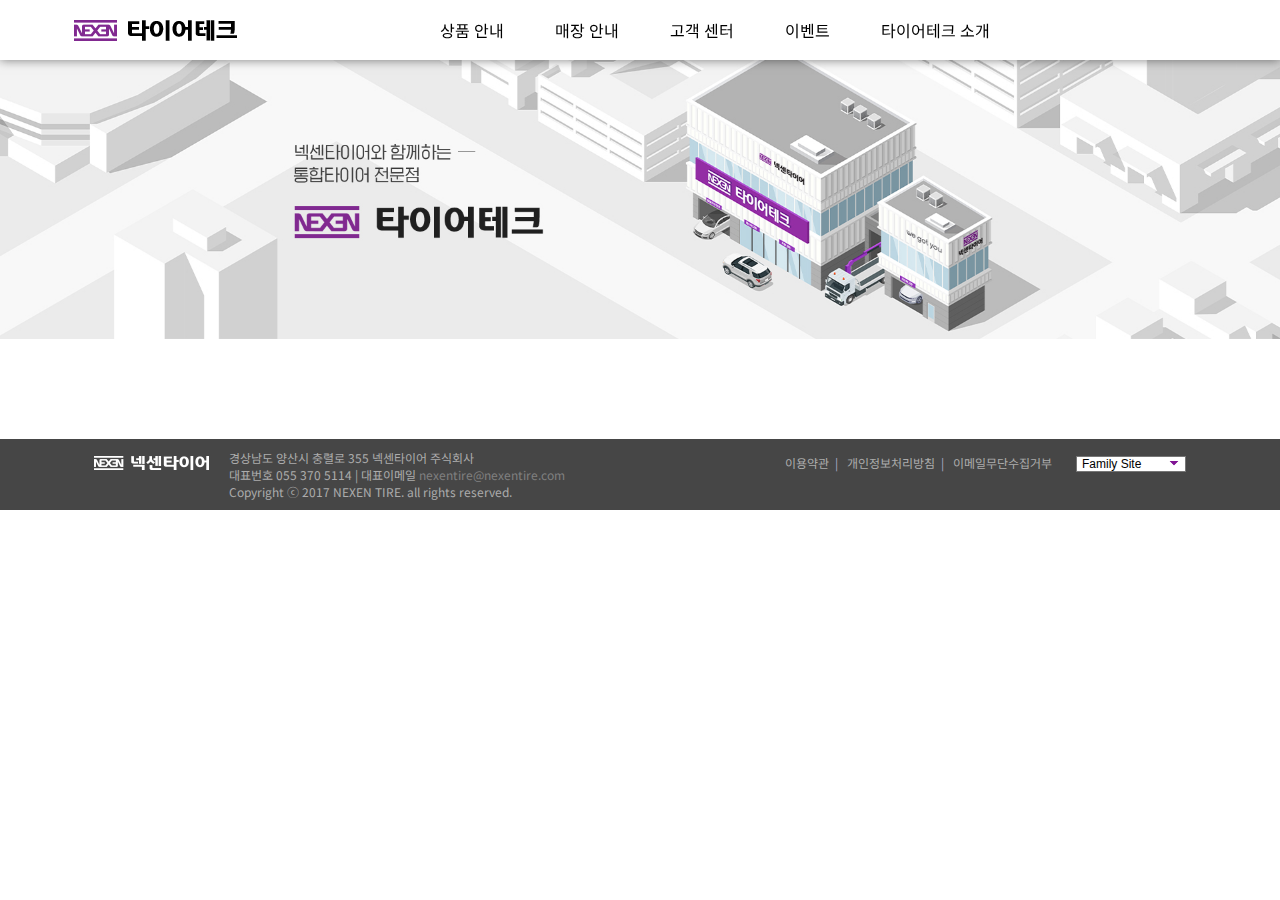
==== index.html @ 2cf9bbc4 "Initial commit" ====
<!DOCTYPE html>
<html lang="ko">
<head>
    <meta charset="UTF-8">
    <meta http-equiv="X-UA-Compatible" content="IE=edge">
    <meta name="viewport" content="width=device-width, initial-scale=1.0">
    <title>타이어테크</title>
    <link rel="stylesheet" href="css/reset.css">
    <link rel="stylesheet" href="css/basic.css">
    <link rel="stylesheet" href="css/responsive.css">
    <script src="js/prefixfree.min.js"></script>
    <script src="js/jquery-3.6.0.min.js"></script>
</head>
<body onload="window.open('popup.html','pop','width=480; height=448; left=700; top=300;')"></body>
<body>
    <div class="header_container">
        <header>
            <div class="header_main">
                <h1>
                    <a href="#">타이어테크</a>
                </h1>
                <button class="trigger">
                    <span></span>
                    <span></span>
                    <span></span>
                </button>
            </div><!--header_main End-->
            <div class="gnb">
                <div class="navbar">
                    <ul class="navbar_gnb">
                        <li>
                            <a href="#">상품 안내</a>
                            <div class="icon"></div><!--icon-->
                            <ul class="sub">
                                <li>
                                    <a href="product1.html">내 차에 맞는 <br>타이어 찾기</a>
                                </li>
                                <li>
                                    <a href="product2.html">승용차용</a>
                                </li>
                                <li>
                                    <a href="product3.html">SUV용</a>
                                </li>
                                <li>
                                    <a href="product4.html">WINTER</a>
                                </li>
                                <li>
                                    <a href="product5.html">보증제 안내</a>
                                </li>
                            </ul>
                        </li>
                        <li>
                            <a href="#">매장 안내</a>
                            <div class="icon"></div><!--icon-->
                            <ul class="sub">
                                <li>
                                    <a href="#">매장 찾기</a>
                                </li>
                                <li>
                                    <a href="#">신규 매장 안내</a>
                                </li>
                                <li>
                                    <a href="#">우수 매장 안내</a>
                                </li>
                            </ul>
                        </li>
                        <li>
                            <a href="#">고객 센터</a>
                            <div class="icon"></div><!--icon-->
                            <ul class="sub">
                                <li>
                                    <a href="#">고객 문의</a>
                                </li>
                                <li>
                                    <a href="#">타이어 상식</a>
                                </li>
                                <li>
                                    <a href="#">타이어 <br>자가 진단</a>
                                </li>
                            </ul>
                        </li>
                        <li>
                            <a href="#">이벤트</a>
                            <div class="icon"></div><!--icon-->
                            <ul class="sub">
                                <li>
                                    <a href="#">이벤트</a>
                                </li>
                            </ul>
                        </li>
                        <li>
                            <a href="#">타이어테크 소개</a>
                            <div class="icon"></div><!--icon-->
                            <ul class="sub">
                                <li>
                                    <a href="#">타이어 테크</a>
                                </li>
                                <li>
                                    <a href="#">가맹점 <br>개설 안내</a>
                                </li>
                                <li>
                                    <a href="#">광고/홍보</a>
                                </li>
                            </ul>
                        </li>
                    </ul>
                </div><!--navbar End-->
            </div><!--gnb End-->
        </header>
        <div class="sub_shadow"></div><!--sub_shadow End-->
    </div><!--header_container End-->

    <div class="visual">
        <img src="img/m_keyvisual.jpg" alt="모바일용 메인 비주얼" class="visual_m">
        <img src="img/keyvisual2.jpg" alt="pc용 메인 비주얼" class="visual_pc">
    </div><!--visual End-->

    <div class="product_container">

    </div>

    <div class="footer_wrap">
        <footer>
            <div class="logo">
                <img src="img/footer_logo.png" alt="푸터 로고">
            </div>
            <div class="info">
                경상남도 양산시 충렬로 355 넥센타이어 주식회사<br>
                대표번호 055 370 5114 | 대표이메일 <span>nexentire@nexentire.com</span>
                <p>Copyright ⓒ 2017 NEXEN TIRE. all rights reserved.</p>
            </div>
            <div class="link_box">
                <div class="link">
                    <a href="#">이용약관</a>&nbsp; | &nbsp;
                    <a href="#">개인정보처리방침</a>&nbsp; | &nbsp;
                    <a href="#">이메일무단수집거부</a>
                </div>
                <div class="family_site">
                    <select name="fam" id="">
                        <option value="">Family Site</option>
                        <option value="">넥센타이어</option>
                        <option value="">넥스트레벨</option>
                        <option value="">(주)넥센</option>
                        <option value="">KNN</option>
                        <option value="">넥센타이어 네이버 블로그</option>
                        <option value="">넥센타이어 페이스북</option>
                        <option value="">넥세타이어 유튜브</option>
                        <option value="">넥센타이어 네이버 포스트</option>
                    </select>
                </div>
            </div>
        </footer>
    </div>


    <script src="https://unpkg.com/swiper@8/swiper-bundle.min.js"></script>
    <script src="js/main.js"></script>
</body>
</html>
---- css/basic.css ----
@charset "UTF-8";
@import url('https://fonts.googleapis.com/css2?family=Noto+Sans+KR:wght@100;300;400;500;700;900&display=swap');

body {
    font-family:'Noto Sans KR', '맑은 고딕', Arial, Helvetica, sans-serif;
}


.header_container {
    position:fixed;
    top:0;
    left:0;
    width:100%;
    height:60px;
    background:#fff;
    box-shadow:0 0 10px rgba(0,0,0,0.5);
    z-index:10000;
}
header {
    width:1092px;
    margin:auto;
}
.header_main {}
.header_main h1 {
    float:left;
    margin-top:20px;
    margin-left:-20px;
}
.header_main h1 a {
    display:block;
    width:163px;
    height:21px;
    background:url('../img/logo.png') no-repeat;
    text-indent:-9999px;
}
.trigger {
    display:none;
}

.gnb {}
.gnb .navbar {}
.gnb .navbar_gnb {
    margin-left:163px;
    text-align:center;
}
.gnb .navbar_gnb > li {
    display:inline-block;
}
.gnb .navbar_gnb > li > a {
    display:block;
    padding:0 30px 0 17px;
    line-height:60px;
    color:#000;
}

.gnb .sub {
    display:none;
    position:absolute;
    top:70px;
    z-index:1001;
}
.gnb .sub li {}
.gnb .sub a {
    display:block;
    padding:10px 30px 0 17px;
    font-size:14px;
    font-weight:300;
    color:#fff;
}
.gnb .sub a:hover {
    color:#ce65e1;
}


.sub_shadow {
    display:none;
    position:absolute;
    top:60px;
    width:100%;
    height:200px;
    background:rgba(0,0,0,0.7);
    z-index:1000;
}

.visual {
    text-align:center;
}
.visual_m {
    display:none;
}
.visual_pc {
    max-width:100%;
}

.main_container {}
.search {
    position:relative;
    top:-25px;
    width:650px;
    margin:auto;
    border:1px solid #ccc;
    padding:12px 30px;
    border-radius:100px;
    background:#fff;
}
.search ul {
    display:flex;
    justify-content:space-between;
}
.search li {
    position:relative;
}
.search li::before {
    position:absolute;
    left:-32px;
    content:"";
    width:1px;
    height:30px;
    background:#ccc;
}
.search li:first-child::before {
    display:none;
}
.search a {}
.search a .pc {}
.search a .mobile {
    display:none;
}

.service_wrap {}
.service {
    width:1092px;
    margin:auto;
}
.service::after {
    display:block;
    content:"";
    clear:both;
}
.service .item {
    float:left;
    padding:0 8px;
}



.service .service_item1 {
    width:50%;
}
.service_right_wrap {
    width:50%;
    float:left;
}
.service .service_item2 {
    width:50%
}
.service .service_item3 {
    width:50%;
}
.service .service_item4 {
    margin-top:30px;
}

.service a .pc {}
.service a .mobile {
    display:none;
}

.service img {
    max-width:100%;
}

.sns_wrap {
    margin-top:70px;
    padding:50px 0;
    background:#EEEEEE;
}
.sns {
    width:1092px;
    margin:auto;
}
.sns h3 {
    font-size:30px;
    color:#414042;
    padding-left:10px;
}

.sns .item_wrap {}
.sns .item_wrap:after {
    display:block;
    content:"";
    clear:both;
}
.sns .item {
    float:left;
    width:25%;
    padding:0 10px;
}
.sns .item a {
    display:block;
    margin:10px 0;
}
.sns .thumb {
    padding-bottom:100%;
    height:0;
}
.sns .thumb img {
    width:100%;
}

.footer_wrap {
    padding:10px 0;
    background:#464646;
}
footer {
    width:1092px;
    margin:auto;
}
footer:after {
    display:block;
    content:"";
    clear:both;
}
.logo {
    float:left;
}
.info {
    float:left;
    color:#acacac;
    font-size:12px;
    margin-left:20px;
}
.info span {
    color:#808080;
}
.link_box {
    float:right;
}
.link {
    display:inline-block;
    color:#acacca;
    font-size:12px;
    margin-right:20px;
}
.link a {
    color:#acacac;
}
.family_site {
    display:inline-block;
}
.family_site select {
    font-size:12px;
    width:110px;
    padding-left:5px;
    background:#fff url('../img/icon_snb_arr.png') no-repeat right center;
    appearance:none;
}
.family_site option {}

/* sub 페이지 */
.container {
    width:1092px;
    padding:0 20px;
    margin:auto;
}

.product_container {
    margin-bottom:100px;
}
.keyvisual {
    position:relative;
    height:170px;
    background:#eee;
}
.keyvisual .title {
    position:absolute;
    top:75px;
    width:100%;
    text-align:center;
    z-index:1;
}
.keyvisual h1 {
    font-size:48px;
    font-weight:500;
    color:#333;
}
.keyvisual .visual {
    display:table-cell;
    height:170px;
    vertical-align:bottom;

}
.keyvisual .visual img {
    max-width:100%;
}

.sub_nav {
    border-bottom:1px solid #ccc;
}
.sub_nav table {
    margin:auto;
}
.sub_nav table td {
    position:relative;
    padding:0 20px;
}
.sub_nav table td a {
    display:inline-block;
    padding:10px;
    color: #636363;
}
.sub_nav table td.active a {
    border-bottom:1px solid #791e88;
    font-weight:700;
    color:#791e88;
    margin-bottom:-1px;
}
.sub_nav table td.active:after {
    position:absolute;
    content:"";
    bottom:-6px;
    left:50%;
    margin-left:-11px;
    width:22px;
    height:5px;
    background:url('../img/sub/icon_snb_arr.png');
}

.content_wrap {}
.product_cont {
    position:relative;
    margin-top:40px;
}
.product_title {
    margin-bottom:15px;
}
.product_title strong {
    display:block;
    font-size:35px;
    color:#333;
    font-weight:500;
    margin-bottom:5px;
}
.product_title span {
    display:block;
    color:#636363;
    font-weight:300;
}

.sns_button {
    position:absolute;
    top:0;
    right:0;
}
.sns_button a {
    padding-left:4px;
}
.sns_button a:before {
    display:inline-block;
    content:"";
    width:1px;
    height:13px;
    background:#ccc;
    margin-right:3px;
}
.sns_button a:first-child:before {
    display:none;
}

.title_img {}
.title_img img {
    max-width:100%;
}
.find_btn_wrap {
    padding-top:50px;
    text-align:center;
}
.btn {
    padding:10px 15px;
    font-size:17px;
    font-weight:700;
    background:#fff;
    outline:none;
    cursor:pointer;
}
.purple {
    border:1px solid #791e88;
    color:#791e88;
}

/* pop up */
.pop_up_wrap {
    position:relative;
    width: 480px;
}
.pop_up {
    height: 400px;
}
.swiper-wrapper {
    
}
.swiper-slide {
    border-bottom:1px solid #ccc;
}
.swiper-slide img {
    width:480px;
    height:100%;
    object-fit: cover;
}

.pop_up .btn {
    padding:10px;
}
.btn input {}
.btn label {
    font-weight:400;
}
.btn button {
    position:absolute;
    bottom:10px;
    right:30px;
    background:transparent;
    outline:none;
    border:0;
    cursor:pointer;
}

.btn button .txt {
    display:inline-block;
    font-size:16px;
    font-weight:400;
}
.btn button span:nth-child(2), .btn button span:nth-child(3) {
    position:absolute;
    top:10px;
    background:#000;
    width:16px;
    height:1px;
    border-radius:2px;
}
.btn button span:nth-child(2) {
    transform:rotate(45deg);
}
.btn button span:nth-child(3) {
    transform:rotate(-45deg);
}
---- css/responsive.css ----
@charset "UTF-8";
@import url('https://fonts.googleapis.com/css2?family=Noto+Sans+KR:wght@100;300;400;500;700;900&display=swap');

@media (max-width:1169px){
    header {
        position:relative;
        width:auto;
        margin:0 10px;
    }
    .header_main h1 {
        text-indent:-9999px;
        margin-left:0;
    }
    .trigger {
        position:relative;
        display:block;
        float:right;
        outline:none;
        width:22px;
        height:22px;
        background:transparent;
        border:0;
        vertical-align:bottom;
        margin:20px 10px 0 0;
        cursor:pointer;
    }
    .trigger span {
        position:absolute;
        left:0;
        display:block;
        width:22px;
        height:2px;
        border-radius:1px;
        background:#932da4;
        transition:0.5s;
    }
    .trigger span:nth-child(1) {
        top:4px;
    }
    .trigger span:nth-child(2) {
        top:50%;
        transform:translateY(-50%);
    }
    .trigger span:nth-child(3) {
        bottom:4px;
    }

    .trigger.open {}
    .trigger.open span {}
    .trigger.open span:nth-child(1) {
        transform:rotate(45deg);
        margin-top:6px;
    }
    .trigger.open span:nth-child(2) {
        width:0;
    }
    .trigger.open span:nth-child(3) {
        transform:rotate(-45deg);
        margin-bottom:6px;
    }

    .gnb {
        position:fixed;
        top:0;
        right:-250px;
        bottom:0;
        width:250px;
        background:#2d2d2d;
    }
    .gnb .navbar {
        padding-bottom:100px;
    }
    .gnb .navbar_gnb {
        margin-left:0;
        text-align:left;
    }
    .gnb .navbar_gnb > li {
        position:relative;
        display:block;
    }
    .gnb .navbar_gnb > li > a {
        padding:0 30px 0 17px;
        color:#fff;
        transition:0.5s;
    }
    .icon {
        position:absolute;
        top:22px;
        right:10px;
        width:14px;
        height:14px;
        transition:0.5s;
    }
    .icon::after, .icon::before {
        position:absolute;
        display:block;
        content:"";
        width:14px;
        height:4px;
        background:#fff;
        top:50%;
        transform:translateY(-50%);
    }
    .icon::after {
        transform:rotate(90deg);
        margin-top:-2px;
    }
    .icon::before {}

    .gnb .navbar_gnb > li.on {}
    .gnb .navbar_gnb > li.on > a {
        color:#c36fdc;
    }
    .gnb .navbar_gnb > li.on .icon {
        transform:rotate(45deg);
    }
    .gnb .navbar_gnb > li.on .icon::after,  .gnb .navbar_gnb > li.on .icon::before {
        background:#c36fdc;
    }

    .gnb .sub {
        display:none;
        position:relative;
        top:0;
        background:#434144;
        padding-bottom:15px;
    }
    .gnb .sub li {}
    .gnb .sub br {
        display:none;
    }
    .gnb .sub a {}
    .gnb .sub a:hover {}

    .service {
        width:952px;
    }
    .sns {
        width:952px;
    }
    footer {
        width:952px;
    }
}









@media (max-width:991px){
    .visual_m {
        display:block;
        max-width:100%;
        margin-top:60px;
    }
    .visual_pc {
        display:none;
    }
    .service {
        width:712px;
    }
    .sns {
        width:712px;
    }
    .sns .item {
        width:33.33%;
    }
    footer {
        position:relative;
        width:712px;
    }
    .footer_wrap {
        padding:10px 20px;
        background:#464646;
    }
    
    .logo {
        float:none;
        margin-bottom:20px;
    }
    .info {
        float:none;
        margin-left:0;
    }
    .link {
        display:none;
    }
    .link_box {
        float:none;
        position:absolute;
        top:0;
        right:0;
    }

    /* 서브페이지 */
    .container {
        width:712px;
        padding:0 6px;
    }
    .sub_nav table {
        width:100%;
    }
    .sub_nav table td {
        padding:0 10px;
    }
    .product_title strong {
        font-size:24px;
    }
    .product_title span {
        font-size:14px;
        line-height:18px;
    }
}










@media (max-width:768px){
    .search_wrap {
        padding:0 20px;
    }
    .search {
        top:-40px;
        width:100%;
    }
    .search li::before {
        left:-9vw;
        height:50px;
    }
    .search a .pc {
        display:none;
    }
    .search a .mobile {
        display:block;
        height:50px;
    }
    .service {
        width:100%;
    }
    .service_wrap {
        padding:0 12px;
    }
    .service .service_item2 {
        width:100%;
        padding-bottom:14px;
    }
    .service .service_item3 {
        width:100%;
    }
    .service a .pc {
        display:none;
    }
    .service a .mobile {
        display:block;
    }
    .sns {
        width:100%;
    }
    .sns h3 {
        padding-left:20px;
    }
    .sns .item_wrap {
        padding:0 10px;
    }
    .sns .item {
        width:50%;
    }
    footer {
        width:100%;
    }

    /* 서브페이지 */
    .container {
        width:100%;
        padding:0 20px;
    }
    .sub_nav {
        display:none;
    }
    .sns_button a:last-child {
        display:none;
    }
    .sns_button img {
        height:23px;
    }
    
}
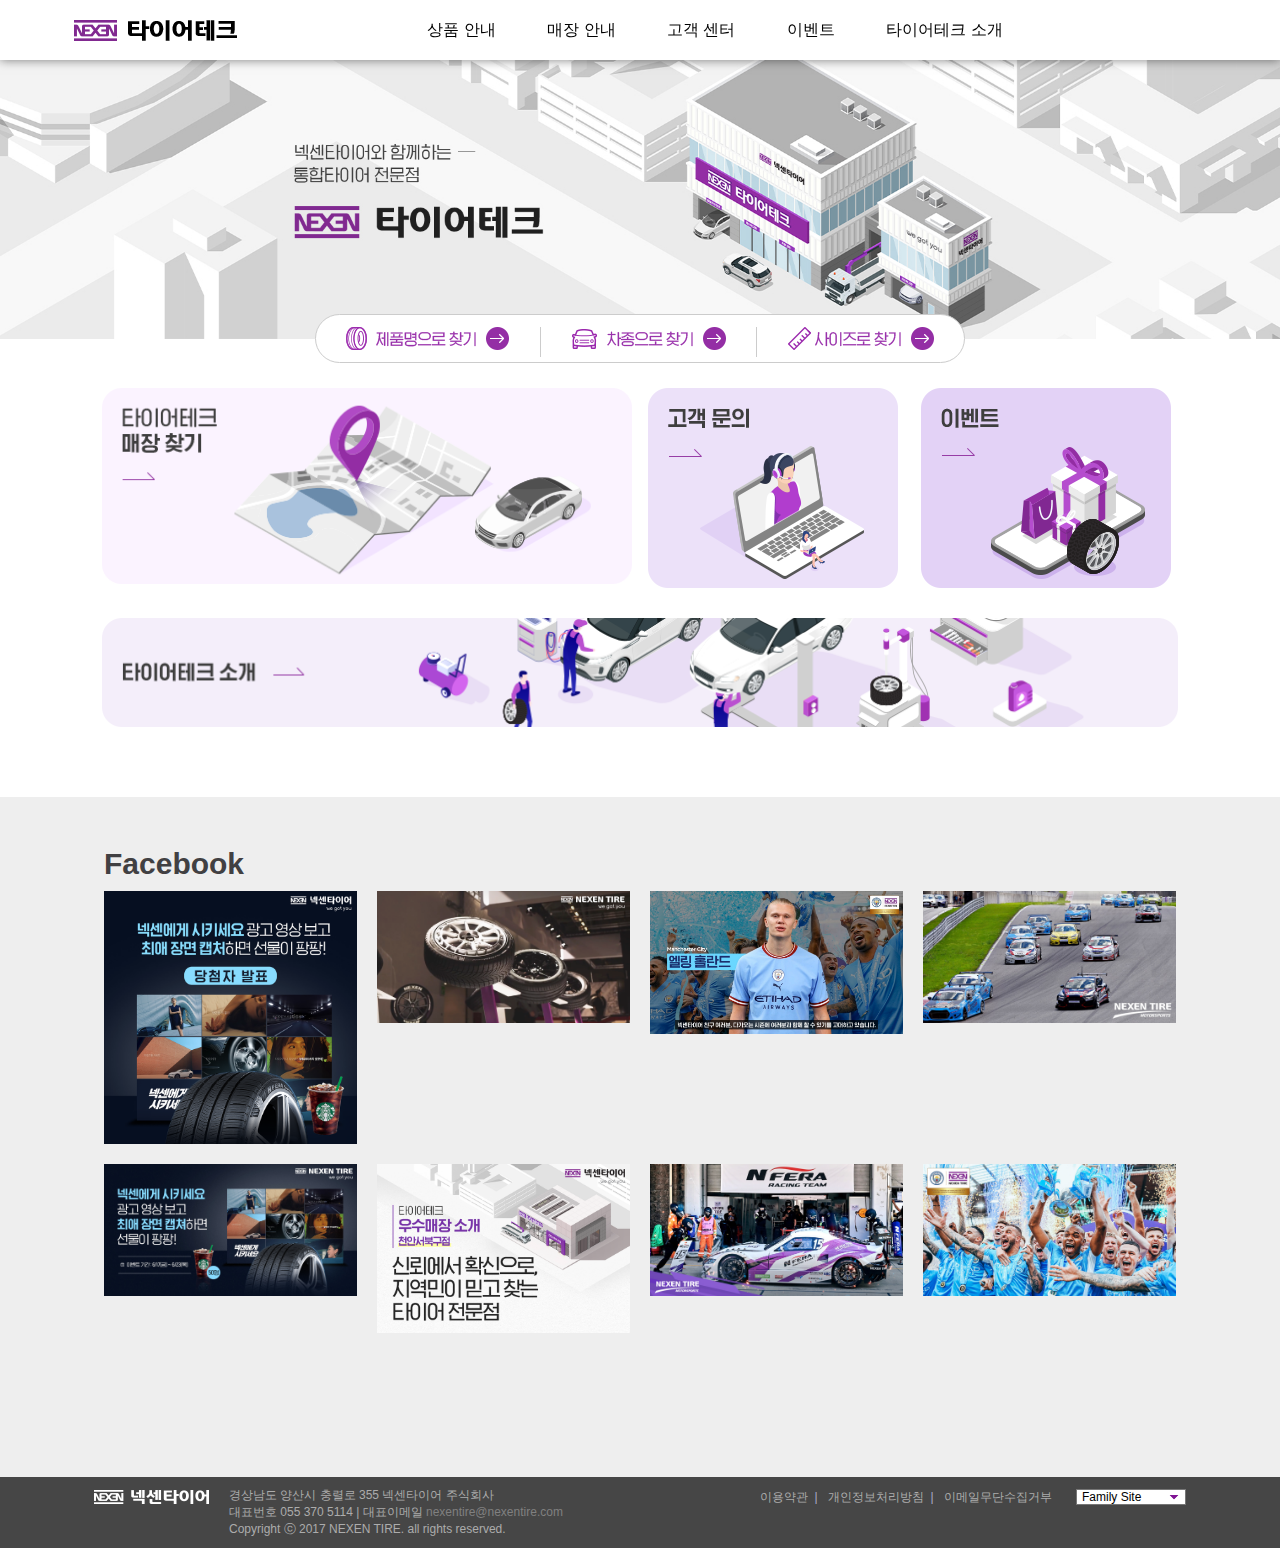
==== commit ee150452: "Update index.html" ====
--- a/index.html
+++ b/index.html
@@ -115,8 +115,128 @@
         <img src="img/keyvisual2.jpg" alt="pc용 메인 비주얼" class="visual_pc">
     </div><!--visual End-->
 
-    <div class="product_container">
-
+    <div class="main_container">
+        <div class="search_wrap">
+            <div class="search">
+                <ul>
+                    <li>
+                        <a href="#">
+                            <img src="img/find_01.png" alt="" class="pc">
+                            <img src="img/m_find_01.png" alt="" class="mobile">
+                        </a>
+                    </li>
+                    <li>
+                        <a href="#">
+                            <img src="img/find_02.png" alt="" class="pc">
+                            <img src="img/m_find_02.png" alt="" class="mobile">
+                        </a>
+                    </li>
+                    <li>
+                        <a href="#">
+                            <img src="img/find_03.png" alt="" class="pc">
+                            <img src="img/m_find_03.png" alt="" class="mobile">
+                        </a>
+                    </li>
+                </ul>
+            </div>
+        </div>
+
+        <div class="service_wrap">
+            <div class="service">
+                <div class="service_item1 item">
+                    <a href="#">
+                        <img src="img/block3_01.png" alt="타이어테크 매장찾기pc" class="pc">
+                        <img src="img/m_block3_01.png" alt="타이어테크 매장찾기mobile" class="mobile">
+                    </a>
+                </div> <!--  item end-->
+
+                <div class="service_right_wrap">
+                    <div class="service_item2 item">
+                        <a href="#">
+                            <img src="img/block3_02.png" alt="고객문의pc" class="pc">
+                            <img src="img/m_block3_02.png" alt="고객문의mobile" class="mobile">
+                        </a>
+                    </div> <!--  item end-->
+                    <div class="service_item3 item">
+                        <a href="#">
+                            <img src="img/block3_03.png" alt="이벤트pc" class="pc">
+                            <img src="img/m_block3_03.png" alt="이벤트mobile" class="mobile">
+                        </a>
+                    </div> <!--  item end-->
+                </div> <!-- service_right_wrap end-->
+
+                <div class="service_item4 item">
+                    <a href="#">
+                        <img src="img/block3_04.png" alt="타이어테크소개pc" class="pc">
+                        <img src="img/m_block3_04.png" alt="타이어테크소개mobile" class="mobile">
+                    </a>
+                </div> <!--  item end-->
+            </div>
+        </div>        
+    </div>
+
+    <div class="sns_wrap">
+        <div class="sns">
+            <h3>Facebook</h3>
+            <div class="item_wrap">  
+                <div class="item">
+                    <a href="#">
+                        <div class="thumb">
+                            <img src="img/sns01.png" alt="">
+                        </div>
+                    </a>
+                </div>
+                <div class="item">
+                    <a href="#">
+                        <div class="thumb">
+                            <img src="img/sns02.png" alt="">
+                        </div>
+                    </a>
+                </div>
+                <div class="item">
+                    <a href="#">
+                        <div class="thumb">
+                            <img src="img/sns03.jpg" alt="">
+                        </div>
+                    </a>
+                </div>
+                <div class="item">
+                    <a href="#">
+                        <div class="thumb">
+                            <img src="img/sns04.jpg" alt="">
+                        </div>
+                    </a>
+                </div>
+                <div class="item">
+                    <a href="#">
+                        <div class="thumb">
+                            <img src="img/sns05.jpg" alt="">
+                        </div>
+                    </a>
+                </div>
+                <div class="item">
+                    <a href="#">
+                        <div class="thumb">
+                            <img src="img/sns06.png" alt="">
+                        </div>
+                    </a>
+                </div>
+                <div class="item">
+                    <a href="#">
+                        <div class="thumb">
+                            <img src="img/sns07.jpg" alt="">
+                        </div>
+                    </a>
+                </div>
+                <div class="item">
+                    <a href="#">
+                        <div class="thumb">
+                            <img src="img/sns08.jpg" alt="">
+                        </div>
+                    </a>
+                </div>
+            </div><!-- .item_wrap end-->            
+        </div> 
     </div>
 
     <div class="footer_wrap">
